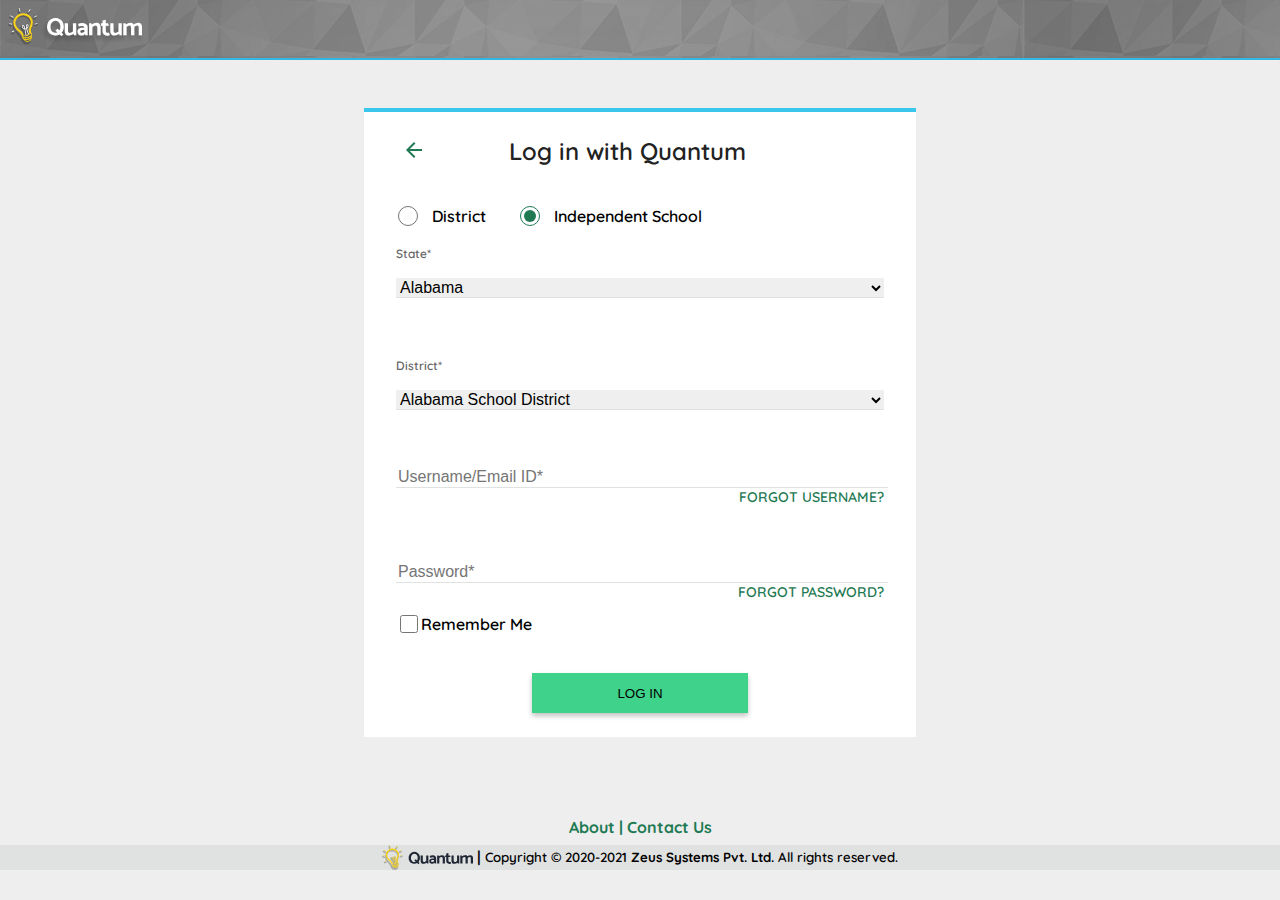
==== login.html @ 4d9c9fda "initial file upload" ====
<!DOCTYPE html>
<html lang="en">
  <head>
    <!-- Meta Tags -->
    <meta charset="UTF-8" />
    <meta http-equiv="X-UA-Compatible" content="IE=edge" />
    <meta name="viewport" content="width=device-width, initial-scale=1.0" />

    <!-- CSS Files Links -->
    <link rel="stylesheet" href="login.css" />

    <!-- Title -->
    <title>Quantum Login</title>
  </head>
  <body>
    <header>
      <div class="header">
        <img class="logo_header" src="./Assets/logo used in header.svg" />
      </div>
    </header>

    <main>
      <div class="card">
        <div class="container">
          <div class="card_header">
            <button><img src="/Assets/back.svg" /></button>
            <p class="card_heading">Log in with Quantum</p>
          </div>
          <form>
            <div class="card_body">
              <div class="radio_group">
                <div class="radio_element">
                  <input
                    type="radio"
                    id="District"
                    value="District"
                    name="radio"
                    checked
                  />
                  <p>&nbsp;District</p>
                </div>
                <div class="radio_element">
                  <input
                    type="radio"
                    id="Independent School"
                    value="Independent School"
                    name="radio"
                    checked
                  />
                  <p>&nbsp;Independent School</p>
                </div>
              </div>
            </div>
            <div class="drop-down">
              <label class="text-muted">State*</label>
              <select id="State" name="State" required>
                <option value="1">Alabama</option>
                <option value="2">2</option>
                <option value="3">3</option>
                <option value="4">4</option>
              </select>
              <label class="text-muted">District*</label>
              <select id="District" name="District" required>
                <option value="1">Alabama School District</option>
                <option value="2">2</option>
                <option value="3">3</option>
                <option value="4">4</option>
              </select>
            </div>
            <div class="Text_input">
              <input
                type="text"
                id="fname"
                name="fname"
                placeholder="Username/Email ID*"
                required
              /><br />
              <span class="forgot_option">FORGOT USERNAME?</span>
            </div>
            <div class="Text_input">
              <input
                type="password"
                id="fname"
                name="fname"
                placeholder="Password*"
                required
              /><br />
              <span class="forgot_option">FORGOT PASSWORD?</span>
            </div>
            <div class="Remember_ME">
              <input
                type="checkbox"
                id="Remember_ME"
                name="Remember_ME"
                value="Remember_ME"
              />
              <label for="Remember_text">Remember Me</label><br />
            </div>

            <button type="submit" class="cta">LOG IN</button>
          </form>
        </div>
      </div>
    </main>

    <footer>
      <div class="upper_footer">
        <a>About </a>
        <span>&nbsp;|&nbsp;</span>
        <a> Contact Us</a>
      </div>
      <div class="lower_footer">
        <img src="/Assets/logo used in footer.svg" />
        <div class="text-muted">&nbsp;|&nbsp;</div>
        <small>
          Copyright © 2020-2021 <b>Zeus Systems Pvt. Ltd.</b> All rights
          reserved.</small
        >
      </div>
    </footer>

    <noscript>Your browser don't support JavaScript!</noscript>
    <script src="./scripts.js"></script>
  </body>
</html>
---- login.css ----
@charset "UTF-8";
@font-face {
  font-family: "Quicksand";
  src: url("Assets/Quicksand font 1/static/Quicksand-Bold.ttf") format("truetype");
  font-weight: bold;
}
@font-face {
  font-family: "Quicksand";
  src: url("Assets/Quicksand font 1/static/Quicksand-Light.ttf") format("truetype");
  font-weight: light;
}
@font-face {
  font-family: "Quicksand";
  src: url("Assets/Quicksand font 1/static/Quicksand-Medium.ttf") format("truetype");
  font-weight: medium;
}
@font-face {
  font-family: "Quicksand";
  src: url("Assets/Quicksand font 1/static/Quicksand-Regular.ttf") format("truetype");
  font-weight: normal;
}
@font-face {
  font-family: "Quicksand";
  src: url("Assets/Quicksand font 1/static/Quicksand-SemiBold.ttf") format("truetype");
  font-weight:  600;
}
body {
  margin: 0;
  background-color: #eeeeee;
  font-family: Quicksand;
  font: normal normal medium 24px/28px Quicksand;
  accent-color: #1f7a54;
}
body main {
  display: flex;
  justify-content: center;
}
body main .card {
  background: #ffffff 0% 0% no-repeat padding-box;
  border-top: 4px solid #3ac7ec;
  opacity: 1;
  margin: 3rem auto;
}
body main .card .container {
  padding: 0px 32px;
}
body main .card .container .card_header {
  text-align: center;
  display: flex;
}
body main .card .container .card_header p {
  text-align: center;
  font-family: Quicksand;
  font: normal normal medium 24px/28px Quicksand;
  font-weight: medium;
  letter-spacing: 0px;
  font-size: 24px;
  color: #222222;
  opacity: 1;
  margin-left: 77px;
}
body main .card .container .card_header button {
  background: transparent;
  border: none;
}
body main .card .container .card_body {
  display: flex;
  flex-direction: column;
}
body main .card .container .card_body .drop-down {
  display: flex;
  flex-direction: column;
}
body main .text-muted {
  text-align: left;
  font: normal normal medium 12px/16px Quicksand;
  letter-spacing: 0px;
  color: #666666;
  opacity: 1;
  font-weight: normal;
  font-size: 12px;
}
body main .radio_group {
  display: flex;
  flex-direction: row;
}
body main .radio_element {
  display: flex;
  align-items: center;
  flex-direction: row;
  margin-right: 2rem;
}

header {
  background: url("/Assets/header pattern image.png");
  background-blend-mode: multiply;
  border-bottom: 2px solid #31b9e4;
}
header .logo_header {
  padding: 0.5rem;
}

input[type=text] {
  border: none;
  border-bottom: 1px solid #e0e1e1;
  width: 100%;
  font-size: 16px;
  font-weight: medium;
}

input[type=password] {
  border: none;
  border-bottom: 1px solid #e0e1e1;
  width: 100%;
  margin-top: 56px;
  font-size: 16px;
  font-weight: medium;
}

input[type=checkbox] {
  height: 24px;
  width: 18px;
}

input[type=radio] {
  width: 24px;
  height: 20px;
  margin: 0 8px 0 0;
}

select {
  border: none;
  border-bottom: 1px solid #e0e1e1;
  width: 100%;
  margin-bottom: 56px;
  font-size: 16px;
  font-weight: medium;
  letter-spacing: 0px;
  margin-top: 1rem;
}

footer {
  left: 0;
  bottom: 0;
  width: 100%;
  margin-top: 32px;
}
footer .lower_footer {
  background-color: #e0e1e1;
  display: flex;
  align-items: center;
  justify-content: center;
}
footer .upper_footer {
  display: flex;
  justify-content: center;
  align-items: center;
  margin-bottom: 0.5rem;
  color: #1f7a54;
  font-weight: 600;
}

.forgot_option {
  float: right;
  color: #1f7a54;
  font-weight: medium;
  font-size: 14px;
}

.text_input {
  margin-bottom: 36px;
}

.Remember_ME {
  margin-top: 26px;
  display: flex;
  align-items: center;
  font-size: 16px;
  font-weight: normal normal medium;
  letter-spacing: 0px;
}

.cta {
  display: flex;
  align-items: center;
  justify-content: center;
  width: 216px;
  height: 40px;
  font: Quicksand;
  font-weight: medium;
  border: none;
  background: #3fd28b 0% 0% no-repeat padding-box;
  box-shadow: 0px 3px 5px rgba(0, 0, 0, 0.2392156863);
  opacity: 1;
  margin: 34px 136px 24px 136px;
}/*# sourceMappingURL=login.css.map */
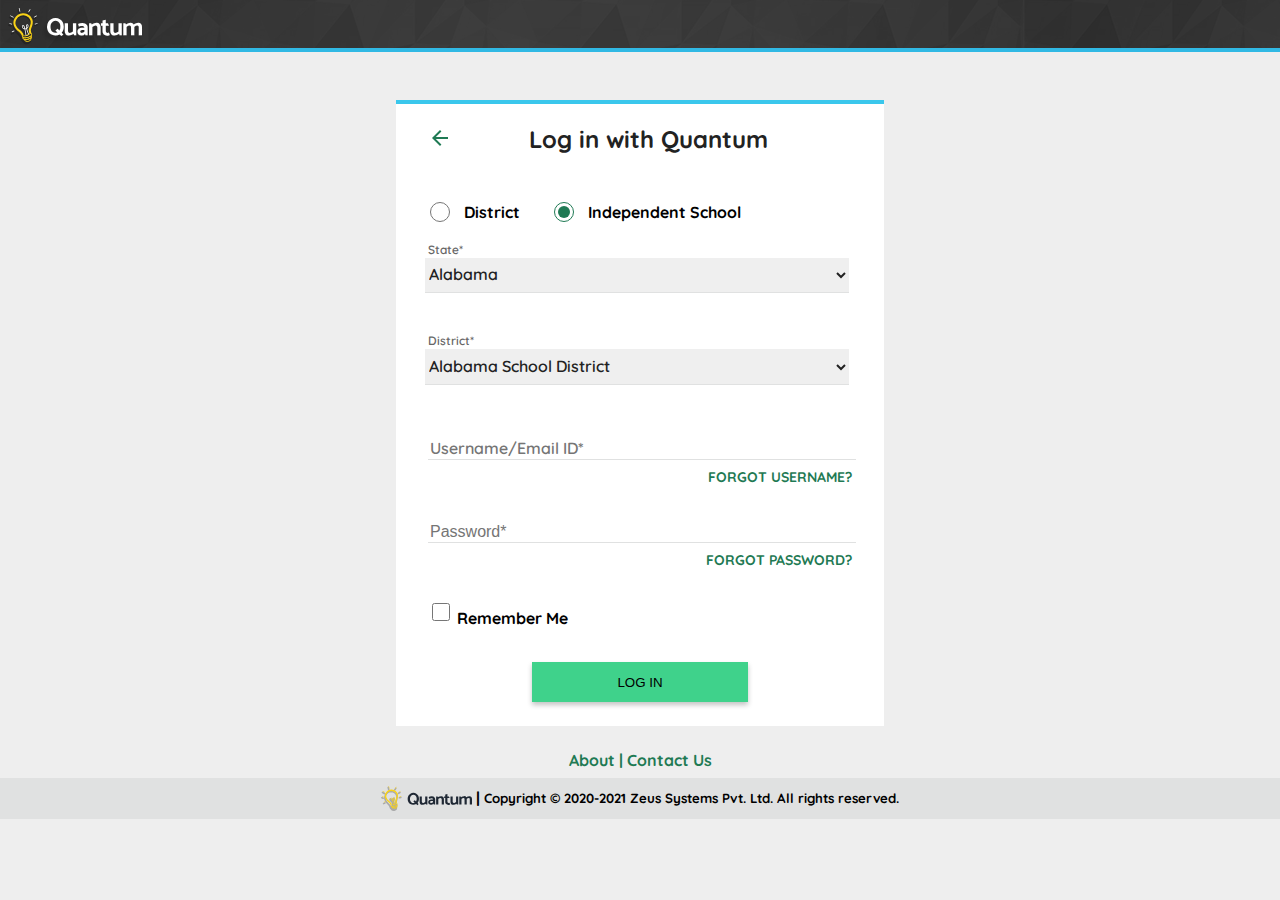
==== commit 7634044a: "match spec login page" ====
--- a/login.html
+++ b/login.html
@@ -23,7 +23,7 @@
       <div class="card">
         <div class="container">
           <div class="card_header">
-            <button><img src="/Assets/back.svg" /></button>
+            <a href=""><img src="/Assets/back.svg" /></a>
             <p class="card_heading">Log in with Quantum</p>
           </div>
           <form>
@@ -32,7 +32,7 @@
                 <div class="radio_element">
                   <input
                     type="radio"
-                    id="District"
+                    id="district-school"
                     value="District"
                     name="radio"
                     checked
@@ -60,7 +60,7 @@
                 <option value="4">4</option>
               </select>
               <label class="text-muted">District*</label>
-              <select id="District" name="District" required>
+              <select id="district" name="District" required>
                 <option value="1">Alabama School District</option>
                 <option value="2">2</option>
                 <option value="3">3</option>
@@ -70,22 +70,22 @@
             <div class="Text_input">
               <input
                 type="text"
-                id="fname"
-                name="fname"
+                id="name"
+                name="name"
                 placeholder="Username/Email ID*"
                 required
               /><br />
-              <span class="forgot_option">FORGOT USERNAME?</span>
+              <a href="" class="forgot_option">FORGOT USERNAME?</a>
             </div>
             <div class="Text_input">
               <input
                 type="password"
-                id="fname"
-                name="fname"
+                id="password"
+                name="password"
                 placeholder="Password*"
                 required
               /><br />
-              <span class="forgot_option">FORGOT PASSWORD?</span>
+              <a href="" class="forgot_option">FORGOT PASSWORD?</a>
             </div>
             <div class="Remember_ME">
               <input
@@ -96,10 +96,9 @@
               />
               <label for="Remember_text">Remember Me</label><br />
             </div>
-
-            <button type="submit" class="cta">LOG IN</button>
           </form>
         </div>
+        <button type="submit" class="cta">LOG IN</button>
       </div>
     </main>
 
@@ -120,6 +119,5 @@
     </footer>
 
     <noscript>Your browser don't support JavaScript!</noscript>
-    <script src="./scripts.js"></script>
   </body>
 </html>
--- a/login.css
+++ b/login.css
@@ -24,11 +24,25 @@
   src: url("Assets/Quicksand font 1/static/Quicksand-SemiBold.ttf") format("truetype");
   font-weight:  600;
 }
+header {
+  background: url("/Assets/header pattern image.png");
+  background-blend-mode: multiply;
+  background-color: #666666;
+  height: 2.969rem;
+  width: 100%;
+  border-bottom: 0.25rem solid #31b9e4;
+}
+header .logo_header {
+  padding: 0.5rem;
+}
+
 body {
   margin: 0;
   background-color: #eeeeee;
-  font-family: Quicksand;
-  font: normal normal medium 24px/28px Quicksand;
+  width: 100%;
+  font-family: Quicksand;
+  font-weight: bold;
+  font-size: 1rem;
   accent-color: #1f7a54;
 }
 body main {
@@ -36,30 +50,35 @@
   justify-content: center;
 }
 body main .card {
-  background: #ffffff 0% 0% no-repeat padding-box;
-  border-top: 4px solid #3ac7ec;
-  opacity: 1;
-  margin: 3rem auto;
+  background: #ffffff;
+  border-top: 0.25rem solid #3ac7ec;
+  opacity: 1;
+  margin: 3rem auto 1.5rem;
+  max-width: 30.5rem;
 }
 body main .card .container {
-  padding: 0px 32px;
+  padding: 0 2rem;
 }
 body main .card .container .card_header {
-  text-align: center;
-  display: flex;
+  padding-top: 1.25rem;
+  display: flex;
+  justify-content: center;
+  align-items: center;
 }
 body main .card .container .card_header p {
-  text-align: center;
-  font-family: Quicksand;
-  font: normal normal medium 24px/28px Quicksand;
-  font-weight: medium;
-  letter-spacing: 0px;
-  font-size: 24px;
+  font-family: Quicksand;
+  font: normal normal medium 1.5rem Quicksand;
+  font-weight: medium;
+  letter-spacing: 0;
+  font-size: 1.5rem;
   color: #222222;
   opacity: 1;
-  margin-left: 77px;
-}
-body main .card .container .card_header button {
+  margin: 0 auto;
+}
+body main .card .container .card_header a {
+  width: 1.063rem;
+  height: 1.625rem;
+  color: #1f7a54;
   background: transparent;
   border: none;
 }
@@ -70,19 +89,23 @@
 body main .card .container .card_body .drop-down {
   display: flex;
   flex-direction: column;
+  width: 100%;
+}
+body main .card .container .card_body .drop-down label {
+  margin: 1.563rem 0 0.313rem 0;
 }
 body main .text-muted {
   text-align: left;
-  font: normal normal medium 12px/16px Quicksand;
-  letter-spacing: 0px;
+  letter-spacing: 0;
   color: #666666;
   opacity: 1;
   font-weight: normal;
-  font-size: 12px;
+  font-size: 0.75rem;
 }
 body main .radio_group {
   display: flex;
   flex-direction: row;
+  margin-top: 2rem;
 }
 body main .radio_element {
   display: flex;
@@ -90,66 +113,97 @@
   flex-direction: row;
   margin-right: 2rem;
 }
-
-header {
-  background: url("/Assets/header pattern image.png");
-  background-blend-mode: multiply;
-  border-bottom: 2px solid #31b9e4;
-}
-header .logo_header {
-  padding: 0.5rem;
+body main .radio_element input {
+  margin-right: 0.5rem;
 }
 
 input[type=text] {
   border: none;
-  border-bottom: 1px solid #e0e1e1;
-  width: 100%;
-  font-size: 16px;
-  font-weight: medium;
+  border-bottom: 0.063rem solid #e0e1e1;
+  width: 100%;
+  font-size: 1rem;
+  font-weight: medium;
+  font-family: Quicksand;
+  margin-top: 1rem;
 }
 
 input[type=password] {
   border: none;
-  border-bottom: 1px solid #e0e1e1;
-  width: 100%;
-  margin-top: 56px;
-  font-size: 16px;
-  font-weight: medium;
+  border-bottom: 0.063rem solid #e0e1e1;
+  width: 100%;
+  margin-top: 3.5rem;
+  font-size: 1rem;
+  font-weight: medium;
+  margin-top: 2.25rem;
 }
 
 input[type=checkbox] {
-  height: 24px;
-  width: 18px;
+  height: 1.5rem;
+  width: 1.125rem;
 }
 
 input[type=radio] {
-  width: 24px;
-  height: 20px;
-  margin: 0 8px 0 0;
+  width: 1.5rem;
+  height: 1.25rem;
+  margin: 0 0.5rem 0 0;
 }
 
 select {
   border: none;
-  border-bottom: 1px solid #e0e1e1;
-  width: 100%;
-  margin-bottom: 56px;
-  font-size: 16px;
-  font-weight: medium;
+  border-bottom: 0.063rem solid #e0e1e1;
+  text-align: left;
+  font-family: Quicksand;
   letter-spacing: 0px;
-  margin-top: 1rem;
+  color: #222222;
+  width: 100%;
+  margin: 0 0 0 -0.2rem;
+  font-size: 1rem;
+  font-weight: medium;
+  padding: 0.4rem 0;
+  margin-bottom: 2.25rem;
+}
+
+.forgot_option {
+  float: right;
+  color: #1f7a54;
+  font-weight: medium;
+  font-size: 0.875rem;
+  text-decoration: none;
+  margin-top: 0.5rem;
+}
+
+.Remember_ME {
+  margin-top: 3.375rem;
+  align-items: center;
+  font-size: 1rem;
+  font-weight: normal normal medium;
+  letter-spacing: 0;
+}
+
+.cta {
+  display: flex;
+  align-items: center;
+  justify-content: center;
+  width: 13.5rem;
+  height: 2.5rem;
+  font-weight: medium;
+  border: none;
+  background: #3fd28b;
+  box-shadow: 0 0.188rem 0.313rem rgba(0, 0, 0, 0.2392156863);
+  opacity: 1;
+  margin: 2.125rem 8.5rem 1.5rem 8.5rem;
 }
 
 footer {
-  left: 0;
+  width: 100%;
   bottom: 0;
-  width: 100%;
-  margin-top: 32px;
 }
 footer .lower_footer {
   background-color: #e0e1e1;
   display: flex;
   align-items: center;
   justify-content: center;
+  padding: 0.5rem 0;
 }
 footer .upper_footer {
   display: flex;
@@ -158,39 +212,4 @@
   margin-bottom: 0.5rem;
   color: #1f7a54;
   font-weight: 600;
-}
-
-.forgot_option {
-  float: right;
-  color: #1f7a54;
-  font-weight: medium;
-  font-size: 14px;
-}
-
-.text_input {
-  margin-bottom: 36px;
-}
-
-.Remember_ME {
-  margin-top: 26px;
-  display: flex;
-  align-items: center;
-  font-size: 16px;
-  font-weight: normal normal medium;
-  letter-spacing: 0px;
-}
-
-.cta {
-  display: flex;
-  align-items: center;
-  justify-content: center;
-  width: 216px;
-  height: 40px;
-  font: Quicksand;
-  font-weight: medium;
-  border: none;
-  background: #3fd28b 0% 0% no-repeat padding-box;
-  box-shadow: 0px 3px 5px rgba(0, 0, 0, 0.2392156863);
-  opacity: 1;
-  margin: 34px 136px 24px 136px;
 }/*# sourceMappingURL=login.css.map */